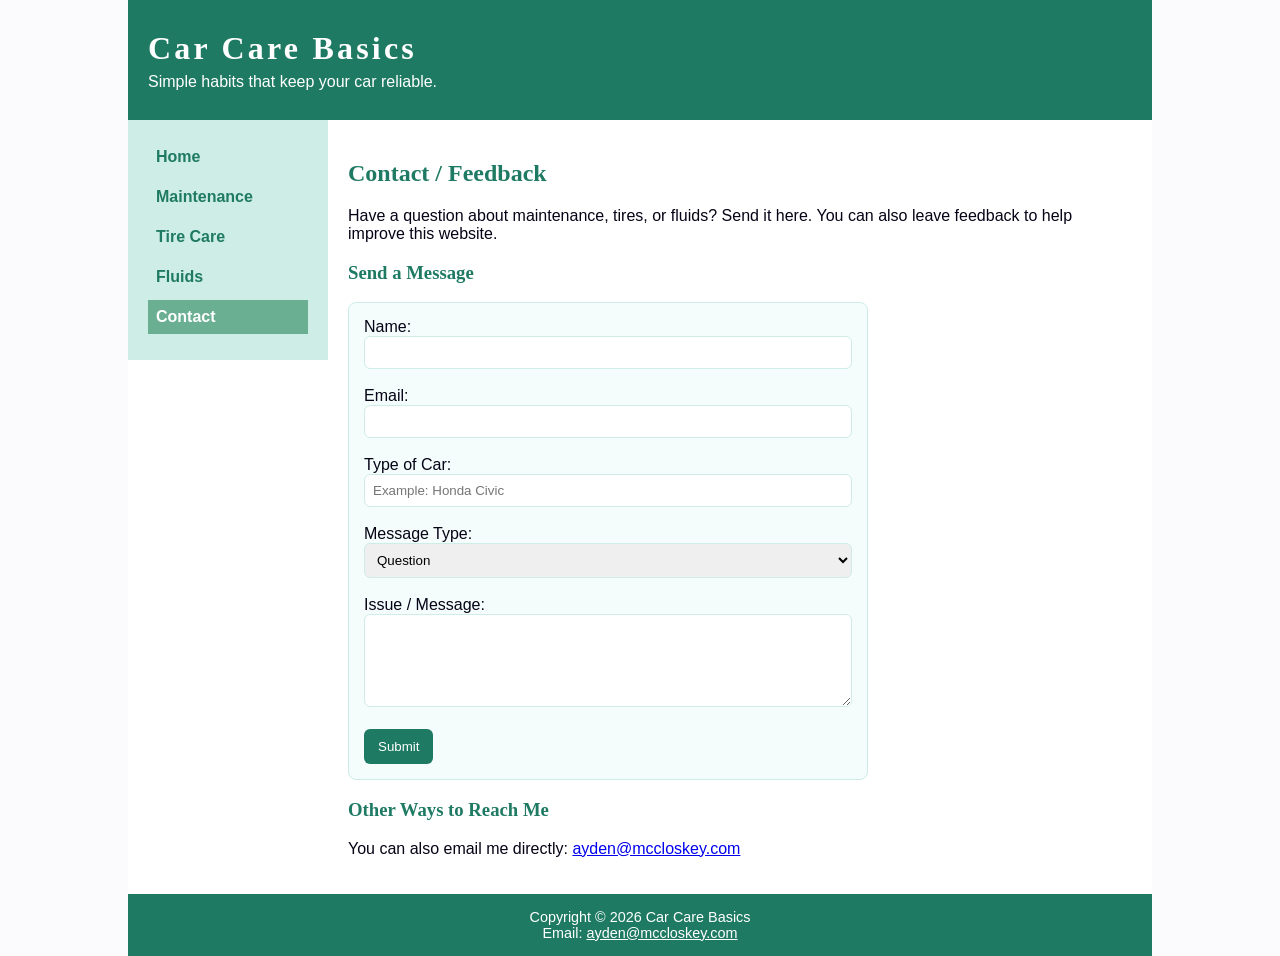
==== contact.html @ b246f82d "Add files via upload All my documents." ====
<!DOCTYPE html>
<html lang="en">
<head>
  <meta charset="utf-8" />
  <title>Car Care Basics | Contact</title>
  <meta name="viewport" content="width=device-width, initial-scale=1.0" />
  <link rel="stylesheet" href="project.css" />
</head>

<body>

  <div id="wrapper">

    <header>
      <h1>Car Care Basics</h1>
      <p class="tagline">Simple habits that keep your car reliable.</p>
    </header>

    <nav aria-label="Primary">
      <ul>
        <li><a href="index.html">Home</a></li>
        <li><a href="maintenance.html">Maintenance</a></li>
        <li><a href="tire.html">Tire Care</a></li>
        <li><a href="fluids.html">Fluids</a></li>
        <li><a class="active" href="contact.html">Contact</a></li>
      </ul>
    </nav>

    <main id="content">
      <h2>Contact / Feedback</h2>

      <p>
        Have a question about maintenance, tires, or fluids? Send it here. You can also leave feedback to help improve
        this website.
      </p>

      <h3>Send a Message</h3>

      <form action="#" method="post">
        <label for="name">Name:</label><br />
        <input type="text" id="name" name="name" required /><br /><br />

        <label for="email">Email:</label><br />
        <input type="email" id="email" name="email" required /><br /><br />

        <label for="car">Type of Car:</label><br />
        <input type="text" id="car" name="car" placeholder="Example: Honda Civic" /><br /><br />

        <label for="topic">Message Type:</label><br />
        <select id="topic" name="topic">
          <option value="question">Question</option>
          <option value="feedback">Feedback</option>
        </select><br /><br />

        <label for="message">Issue / Message:</label><br />
        <textarea id="message" name="message" rows="5" required></textarea><br /><br />

        <input type="submit" value="Submit" />
      </form>

      <h3>Other Ways to Reach Me</h3>
      <p>
        You can also email me directly:
        <a href="https://mail.google.com/mail/?view=cm&fs=1&to=ayden@mccloskey.com"
           target="_blank" rel="noopener">ayden@mccloskey.com</a>
      </p>

    </main>

    <footer>
      Copyright &copy; 2026 Car Care Basics<br />
      Email:
      <a href="https://mail.google.com/mail/?view=cm&fs=1&to=ayden@mccloskey.com"
         target="_blank" rel="noopener">ayden@mccloskey.com</a>
    </footer>

  </div>
</body>
</html>
---- project.css ----
* {
  box-sizing: border-box;
}

body {
  margin: 0;
  background-color: #fbfbfe;
  color: #050315;
  font-family: Arial, Helvetica, sans-serif;
}

#wrapper {
  width: 80%;
  min-width: 960px;
  max-width: 1200px;
  margin: 0 auto;
  background-color: #FFFFFF;
}

header {
  background-color: #1F7A63;
  color: #FFFFFF;
  height: 120px;
  padding: 30px 20px 0 20px;
}

h1 {
  margin: 0;
  font-family: Georgia, "Times New Roman", serif;
  letter-spacing: 0.1em;
}

nav {
  float: left;
  width: 200px;
  padding: 20px;
  background-color: #CDEDE6;
  font-weight: bold;
}

nav ul {
  list-style-type: none;
  padding-left: 0;
  margin: 0;
}

nav li {
  padding-bottom: 6px;
}

nav a {
  text-decoration: none;
  display: block;
  padding: 8px;
  color: #1F7A63;
}

nav a:hover {
  background-color: #6BAF92;
}

nav a.active {
  background-color: #6BAF92;
  color: #FFFFFF;
}

main {
  margin-left: 200px;
  padding: 20px;
}

h2 {
  color: #1F7A63;
  font-family: Georgia, "Times New Roman", serif;
}

h3 {
  color: #1F7A63;
  font-family: Georgia, "Times New Roman", serif;
}

footer {
  clear: both;
  background-color: #1F7A63;
  color: #FFFFFF;
  text-align: center;
  padding: 15px;
  font-size: 0.9em;
}

footer a {
  color: #FFFFFF;
}


.hero {
  text-align: center;
  margin: 20px 0;
}

.hero-img {
  display: block;
  width: 100%;
  max-width: 450px;
  height: auto;
  margin: 0 auto;
  border-radius: 8px;
}

.hero figcaption {
  font-size: 0.9em;
  color: #555;
  margin-top: 8px;
}




.card-grid {
  display: flex;
  gap: 16px;
  flex-wrap: wrap;
  margin-top: 10px;
}

.card {
  background-color: #F4FDFC;
  border: 1px solid #CDEDE6;
  border-radius: 8px;
  padding: 12px;
  flex: 1;
  min-width: 220px;
}

.card h4 {
  margin-top: 0;
  color: #1F7A63;
  font-family: Georgia, "Times New Roman", serif;
}


.tagline {
  margin: 6px 0 0 0;
}


.card h4 a,
.card h4 a:visited,
.card h4 a:active {
  color: #1F7A63 !important;
  text-decoration: none !important;
  font-family: Georgia, "Times New Roman", serif;
}

.card h4 a:hover {
  color: #6BAF92 !important;
  text-decoration: underline !important;
}


table {
  border-collapse: collapse;
  width: 100%;
  margin-top: 10px;
}

th, td {
  border: 1px solid #1F7A63;
  padding: 10px;
  text-align: center;
}

th {
  background-color: #CDEDE6;
}

.site-video {
  width: 300px;
  max-width: 100%;
  display: block;
  margin: 10px auto;
  border-radius: 8px;
}

.video-wrapper {
  position: relative;
  padding-bottom: 56.25%;
  height: 0;
  margin-top: 10px;
}

.video-wrapper iframe {
  position: absolute;
  width: 100%;
  height: 100%;
  border-radius: 8px;
}

form {
  background-color: #F4FDFC;
  border: 1px solid #CDEDE6;
  border-radius: 8px;
  padding: 15px;
  max-width: 520px;
}

input, textarea, select {
  width: 100%;
  padding: 8px;
  border: 1px solid #CDEDE6;
  border-radius: 6px;
  font-family: Arial, Helvetica, sans-serif;
}

input[type="submit"] {
  width: auto;
  background-color: #1F7A63;
  color: #FFFFFF;
  border: none;
  padding: 10px 14px;
  cursor: pointer;
}

input[type="submit"]:hover {
  background-color: #6BAF92;
}
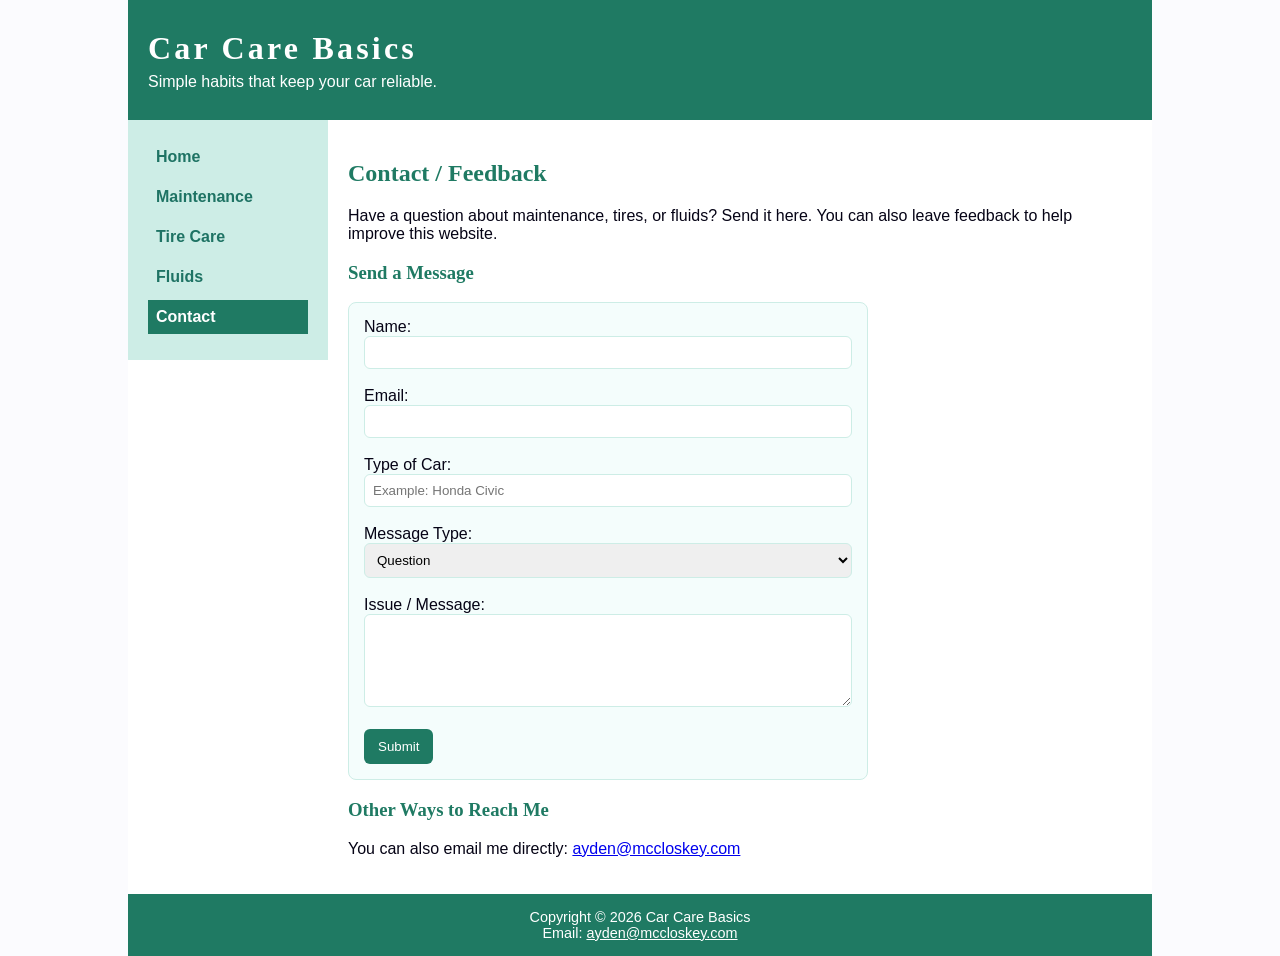
==== commit 261bc789: "Enhance contact.html with meta description Added a meta description for SEO and improved HTML struct" ====
--- a/contact.html
+++ b/contact.html
@@ -4,6 +4,7 @@
   <meta charset="utf-8" />
   <title>Car Care Basics | Contact</title>
   <meta name="viewport" content="width=device-width, initial-scale=1.0" />
+  <meta name="description" content="Send a question or feedback about car maintenance, tires, or fluids using the Car Care Basics contact form." />
   <link rel="stylesheet" href="project.css" />
 </head>
 
@@ -76,4 +77,4 @@
 
   </div>
 </body>
-</html>+</html>
--- a/project.css
+++ b/project.css
@@ -52,15 +52,19 @@
   text-decoration: none;
   display: block;
   padding: 8px;
-  color: #1F7A63;
+  color: #1E7364;
 }
 
 nav a:hover {
-  background-color: #6BAF92;
+  background-color: #1F7A63;
+  color: #FFFFFF;
+}
+nav a:hover:visited {
+  color: #FFFFFF;
 }
 
 nav a.active {
-  background-color: #6BAF92;
+  background-color: #1F7A63;
   color: #FFFFFF;
 }
 
@@ -153,7 +157,7 @@
 }
 
 .card h4 a:hover {
-  color: #6BAF92 !important;
+  color: #1E7364 !important;
   text-decoration: underline !important;
 }
 
@@ -223,4 +227,4 @@
 
 input[type="submit"]:hover {
   background-color: #6BAF92;
-}+}
